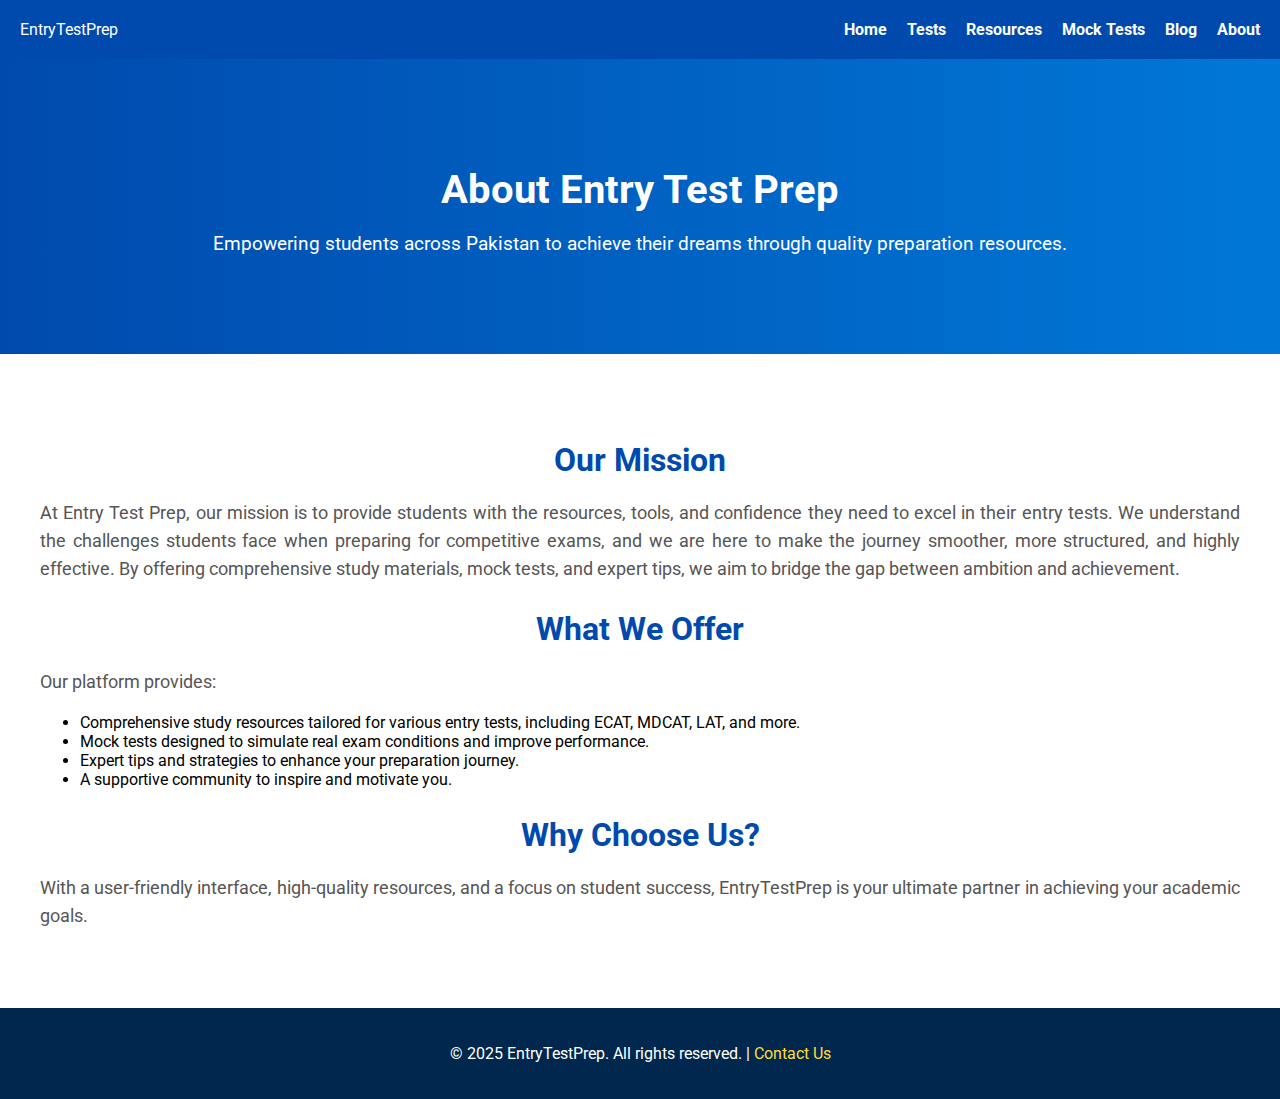
==== about.html @ b8739285 "initial files created" ====
<!DOCTYPE html>
<html lang="en">

<head>
    <meta charset="UTF-8">
    <meta name="viewport" content="width=device-width, initial-scale=1.0">
    <title>About Us - Entry Test Prep</title>
    <link href="https://cdnjs.cloudflare.com/ajax/libs/font-awesome/6.0.0-beta3/css/all.min.css" rel="stylesheet">
    <link href="https://fonts.googleapis.com/css2?family=Roboto:wght@400;700&display=swap" rel="stylesheet">
    <style>
        body {
            margin: 0;
            font-family: 'Roboto', sans-serif;
        }

        header {
            background-color: #004aad;
            color: white;
            padding: 20px;
            position: sticky;
            top: 0;
            z-index: 1000;
        }

        header nav {
            display: flex;
            justify-content: space-between;
            align-items: center;
        }

        header nav ul {
            list-style: none;
            margin: 0;
            padding: 0;
            display: flex;
        }

        header nav ul li {
            margin-left: 20px;
        }

        header nav ul li a {
            text-decoration: none;
            color: white;
            font-weight: bold;
        }

        header nav ul li a:hover {
            color: #ffdd40;
        }

        .about-hero {
            background: linear-gradient(to right, #004aad, #0078d7);
            color: white;
            text-align: center;
            padding: 80px 20px;
        }

        .about-hero h1 {
            font-size: 2.5em;
            margin-bottom: 10px;
        }

        .about-hero p {
            font-size: 1.2em;
        }

        .section {
            padding: 60px 20px;
            max-width: 1200px;
            margin: 0 auto;
        }

        .section h2 {
            font-size: 2em;
            color: #004aad;
            margin-bottom: 20px;
            text-align: center;
        }

        .section p {
            font-size: 1.1em;
            color: #555;
            line-height: 1.6;
            text-align: justify;
        }

        .team {
            display: flex;
            flex-wrap: wrap;
            justify-content: center;
            gap: 20px;
            margin-top: 40px;
        }

        .team-member {
            text-align: center;
            width: 250px;
            border: 1px solid #ddd;
            border-radius: 8px;
            padding: 20px;
            background-color: #f9f9f9;
            box-shadow: 0 2px 5px rgba(0, 0, 0, 0.1);
        }

        .team-member img {
            width: 100px;
            height: 100px;
            border-radius: 50%;
            margin-bottom: 15px;
        }

        .team-member h3 {
            font-size: 1.2em;
            color: #004aad;
            margin-bottom: 5px;
        }

        .team-member p {
            font-size: 0.9em;
            color: #555;
        }

        footer {
            background-color: #00274d;
            color: white;
            text-align: center;
            padding: 20px;
        }

        footer a {
            color: #ffdd40;
            text-decoration: none;
        }

        footer a:hover {
            text-decoration: underline;
        }
    </style>
</head>

<body>
    <header>
        <nav>
            <div class="logo">EntryTestPrep</div>
            <ul>
                <li><a href="index.html">Home</a></li>
                <li><a href="tests.html">Tests</a></li>
                <li><a href="resources.html">Resources</a></li>
                <li><a href="mocks.html">Mock Tests</a></li>
                <li><a href="blog.html">Blog</a></li>
                <li><a href="about.html">About</a></li>
            </ul>
        </nav>
    </header>

    <div class="about-hero">
        <h1>About Entry Test Prep</h1>
        <p>Empowering students across Pakistan to achieve their dreams through quality preparation resources.</p>
    </div>

    <div class="section">
        <h2>Our Mission</h2>
        <p>At Entry Test Prep, our mission is to provide students with the resources, tools, and confidence they need to excel in their entry tests. We understand the challenges students face when preparing for competitive exams, and we are here to make the journey smoother, more structured, and highly effective. By offering comprehensive study materials, mock tests, and expert tips, we aim to bridge the gap between ambition and achievement.</p>
        <h2>What We Offer</h2>
        <p>
            Our platform provides:
        </p>
        <ul>
            <li>Comprehensive study resources tailored for various entry tests, including ECAT, MDCAT, LAT, and more.</li>
            <li>Mock tests designed to simulate real exam conditions and improve performance.</li>
            <li>Expert tips and strategies to enhance your preparation journey.</li>
            <li>A supportive community to inspire and motivate you.</li>
        </ul>

        <h2>Why Choose Us?</h2>
        <p>With a user-friendly interface, high-quality resources, and a focus on student success, EntryTestPrep is your ultimate partner in achieving your academic goals.</p>
    </div>
    <footer>
        <p>&copy; 2025 EntryTestPrep. All rights reserved. | <a href="contact.html">Contact Us</a></p>
    </footer>
</body>

</html>
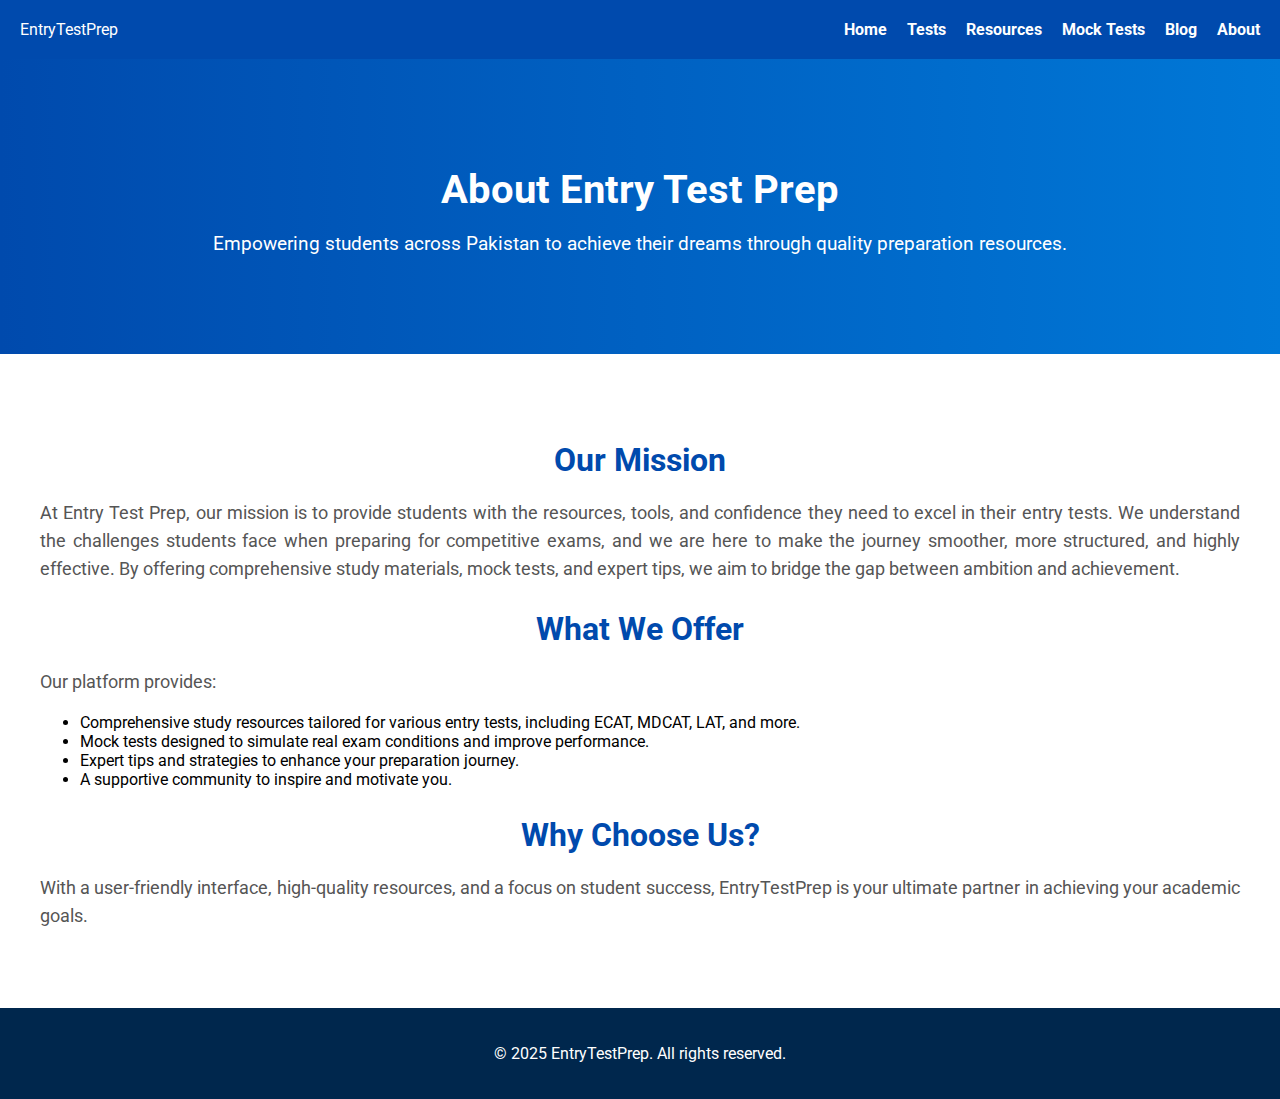
==== commit 5bc624a7: "update" ====
--- a/about.html
+++ b/about.html
@@ -54,6 +54,7 @@
             color: white;
             text-align: center;
             padding: 80px 20px;
+            animation: fadeIn 3s;
         }
 
         .about-hero h1 {
@@ -63,6 +64,16 @@
 
         .about-hero p {
             font-size: 1.2em;
+        }
+
+        @keyframes fadeIn {
+            from {
+                opacity: 0;
+            }
+
+            to {
+                opacity: 1;
+            }
         }
 
         .section {
@@ -177,7 +188,7 @@
         <p>With a user-friendly interface, high-quality resources, and a focus on student success, EntryTestPrep is your ultimate partner in achieving your academic goals.</p>
     </div>
     <footer>
-        <p>&copy; 2025 EntryTestPrep. All rights reserved. | <a href="contact.html">Contact Us</a></p>
+        <p>&copy; 2025 EntryTestPrep. All rights reserved.</p>
     </footer>
 </body>
 
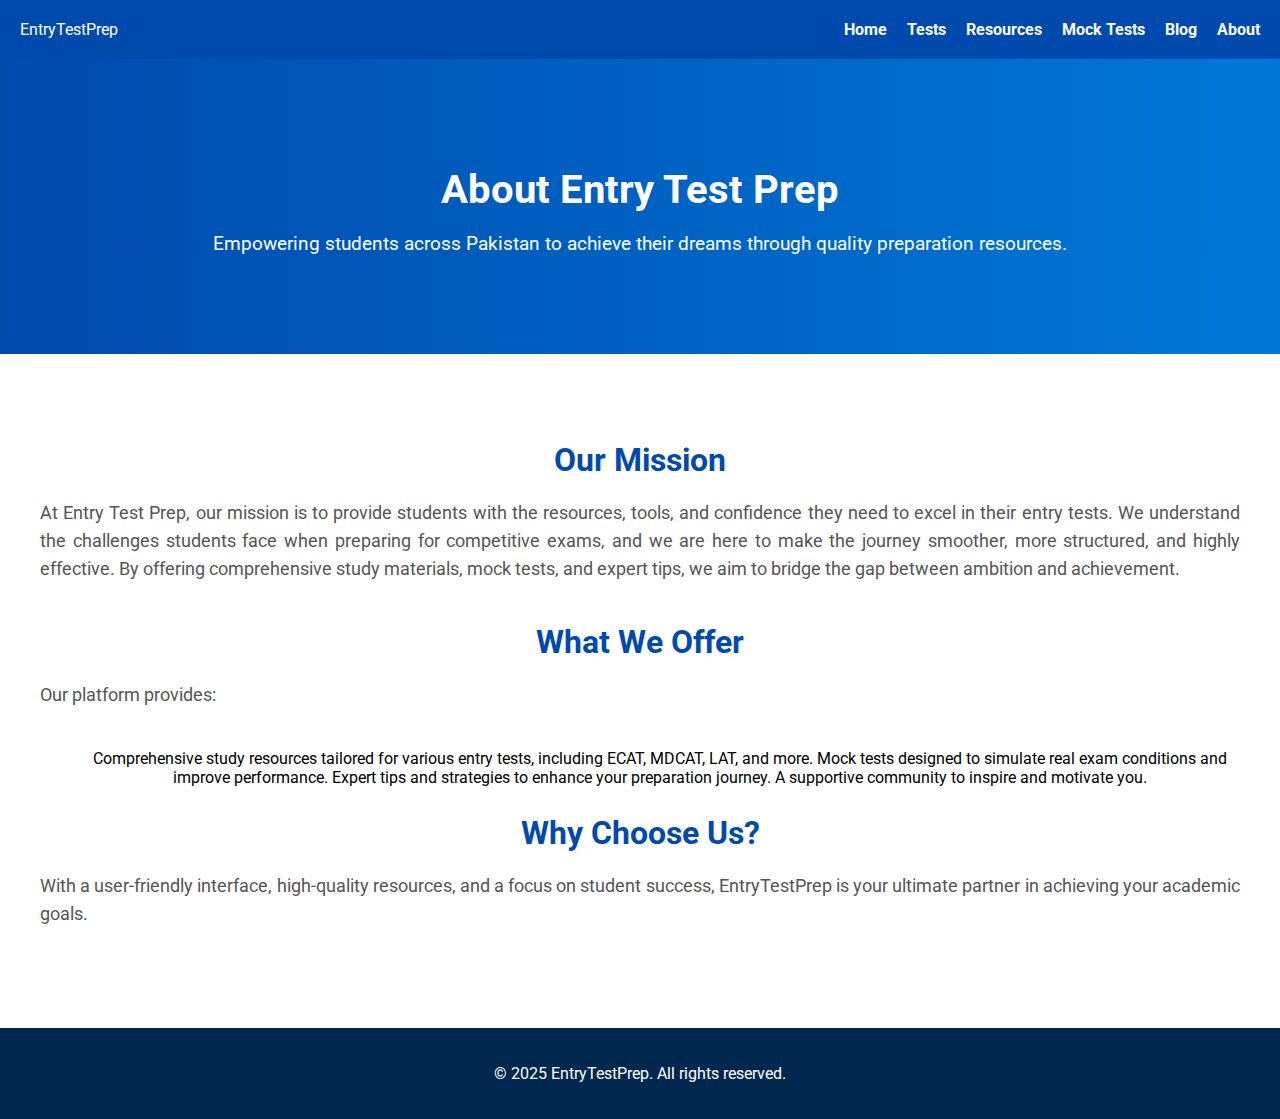
==== commit b30935c4: "changelog" ====
--- a/about.html
+++ b/about.html
@@ -7,147 +7,7 @@
     <title>About Us - Entry Test Prep</title>
     <link href="https://cdnjs.cloudflare.com/ajax/libs/font-awesome/6.0.0-beta3/css/all.min.css" rel="stylesheet">
     <link href="https://fonts.googleapis.com/css2?family=Roboto:wght@400;700&display=swap" rel="stylesheet">
-    <style>
-        body {
-            margin: 0;
-            font-family: 'Roboto', sans-serif;
-        }
-
-        header {
-            background-color: #004aad;
-            color: white;
-            padding: 20px;
-            position: sticky;
-            top: 0;
-            z-index: 1000;
-        }
-
-        header nav {
-            display: flex;
-            justify-content: space-between;
-            align-items: center;
-        }
-
-        header nav ul {
-            list-style: none;
-            margin: 0;
-            padding: 0;
-            display: flex;
-        }
-
-        header nav ul li {
-            margin-left: 20px;
-        }
-
-        header nav ul li a {
-            text-decoration: none;
-            color: white;
-            font-weight: bold;
-        }
-
-        header nav ul li a:hover {
-            color: #ffdd40;
-        }
-
-        .about-hero {
-            background: linear-gradient(to right, #004aad, #0078d7);
-            color: white;
-            text-align: center;
-            padding: 80px 20px;
-            animation: fadeIn 3s;
-        }
-
-        .about-hero h1 {
-            font-size: 2.5em;
-            margin-bottom: 10px;
-        }
-
-        .about-hero p {
-            font-size: 1.2em;
-        }
-
-        @keyframes fadeIn {
-            from {
-                opacity: 0;
-            }
-
-            to {
-                opacity: 1;
-            }
-        }
-
-        .section {
-            padding: 60px 20px;
-            max-width: 1200px;
-            margin: 0 auto;
-        }
-
-        .section h2 {
-            font-size: 2em;
-            color: #004aad;
-            margin-bottom: 20px;
-            text-align: center;
-        }
-
-        .section p {
-            font-size: 1.1em;
-            color: #555;
-            line-height: 1.6;
-            text-align: justify;
-        }
-
-        .team {
-            display: flex;
-            flex-wrap: wrap;
-            justify-content: center;
-            gap: 20px;
-            margin-top: 40px;
-        }
-
-        .team-member {
-            text-align: center;
-            width: 250px;
-            border: 1px solid #ddd;
-            border-radius: 8px;
-            padding: 20px;
-            background-color: #f9f9f9;
-            box-shadow: 0 2px 5px rgba(0, 0, 0, 0.1);
-        }
-
-        .team-member img {
-            width: 100px;
-            height: 100px;
-            border-radius: 50%;
-            margin-bottom: 15px;
-        }
-
-        .team-member h3 {
-            font-size: 1.2em;
-            color: #004aad;
-            margin-bottom: 5px;
-        }
-
-        .team-member p {
-            font-size: 0.9em;
-            color: #555;
-        }
-
-        footer {
-            background-color: #00274d;
-            color: white;
-            text-align: center;
-            padding: 20px;
-        }
-
-        footer a {
-            color: #ffdd40;
-            text-decoration: none;
-        }
-
-        footer a:hover {
-            text-decoration: underline;
-        }
-    </style>
+    <link href="styles.css" rel="stylesheet">
 </head>
 
 <body>
@@ -178,10 +38,10 @@
             Our platform provides:
         </p>
         <ul>
-            <li>Comprehensive study resources tailored for various entry tests, including ECAT, MDCAT, LAT, and more.</li>
-            <li>Mock tests designed to simulate real exam conditions and improve performance.</li>
-            <li>Expert tips and strategies to enhance your preparation journey.</li>
-            <li>A supportive community to inspire and motivate you.</li>
+            Comprehensive study resources tailored for various entry tests, including ECAT, MDCAT, LAT, and more.
+            Mock tests designed to simulate real exam conditions and improve performance.
+            Expert tips and strategies to enhance your preparation journey.
+            A supportive community to inspire and motivate you.
         </ul>
 
         <h2>Why Choose Us?</h2>
--- a/styles.css
+++ b/styles.css
@@ -0,0 +1,371 @@
+body {
+    margin: 0;
+    font-family: 'Roboto', sans-serif;
+}
+
+header {
+    background-color: #004aad;
+    color: white;
+    padding: 20px;
+    position: sticky;
+    top: 0;
+    z-index: 1000;
+}
+
+header nav {
+    display: flex;
+    justify-content: space-between;
+    align-items: center;
+}
+
+header nav ul {
+    list-style: none;
+    margin: 0;
+    padding: 0;
+    display: flex;
+}
+
+header nav ul li {
+    margin-left: 20px;
+}
+
+header nav ul li a {
+    text-decoration: none;
+    color: white;
+    font-weight: bold;
+}
+
+header nav ul li a:hover {
+    color: #ffdd40;
+}
+
+.hero {
+    background: linear-gradient(to right, #004aad, #0078d7);
+    color: white;
+    text-align: center;
+    padding: 100px 20px;
+    animation: fadeIn 3s;
+}
+
+.hero h1 {
+    font-size: 3em;
+    margin-bottom: 10px;
+}
+
+.hero p {
+    font-size: 1.2em;
+}
+
+@keyframes fadeIn {
+    from {
+        opacity: 0;
+    }
+    to {
+        opacity: 1;
+    }
+}
+
+.section {
+    padding: 60px 20px;
+    text-align: center;
+}
+
+.section h2 {
+    font-size: 2.5em;
+    color: #004aad;
+    margin-bottom: 20px;
+}
+
+.section p {
+    font-size: 1.1em;
+    color: #555;
+    margin-bottom: 40px;
+}
+
+.btn {
+    display: inline-block;
+    padding: 10px 20px;
+    font-size: 1em;
+    color: white;
+    background-color: #004aad;
+    border: none;
+    border-radius: 5px;
+    text-decoration: none;
+    transition: background 0.3s;
+}
+
+.btn:hover {
+    background-color: #003280;
+}
+.about-hero {
+    background: linear-gradient(to right, #004aad, #0078d7);
+    color: white;
+    text-align: center;
+    padding: 80px 20px;
+    animation: fadeIn 3s;
+}
+
+.about-hero h1 {
+    font-size: 2.5em;
+    margin-bottom: 10px;
+}
+
+.about-hero p {
+    font-size: 1.2em;
+}
+
+@keyframes fadeIn {
+    from {
+        opacity: 0;
+    }
+
+    to {
+        opacity: 1;
+    }
+}
+
+.section {
+    padding: 60px 20px;
+    max-width: 1200px;
+    margin: 0 auto;
+}
+
+.section h2 {
+    font-size: 2em;
+    color: #004aad;
+    margin-bottom: 20px;
+    text-align: center;
+}
+
+.section p {
+    font-size: 1.1em;
+    color: #555;
+    line-height: 1.6;
+    text-align: justify;
+}
+
+.team {
+    display: flex;
+    flex-wrap: wrap;
+    justify-content: center;
+    gap: 20px;
+    margin-top: 40px;
+}
+
+.team-member {
+    text-align: center;
+    width: 250px;
+    border: 1px solid #ddd;
+    border-radius: 8px;
+    padding: 20px;
+    background-color: #f9f9f9;
+    box-shadow: 0 2px 5px rgba(0, 0, 0, 0.1);
+}
+
+.team-member img {
+    width: 100px;
+    height: 100px;
+    border-radius: 50%;
+    margin-bottom: 15px;
+}
+
+.team-member h3 {
+    font-size: 1.2em;
+    color: #004aad;
+    margin-bottom: 5px;
+}
+
+.team-member p {
+    font-size: 0.9em;
+    color: #555;
+}
+.blog-container {
+    display: flex;
+    flex-wrap: wrap;
+    gap: 20px;
+    justify-content: center;
+}
+
+.blog-card {
+    width: 300px;
+    border: 1px solid #ddd;
+    border-radius: 8px;
+    padding: 20px;
+    background-color: #f9f9f9;
+    box-shadow: 0 2px 5px rgba(0, 0, 0, 0.1);
+    text-align: center;
+}
+
+.blog-card h3 {
+    font-size: 1.5em;
+    color: #004aad;
+    margin-bottom: 10px;
+}
+
+.blog-card p {
+    font-size: 1em;
+    color: #555;
+    margin-bottom: 15px;
+}
+
+.blog-card a {
+    display: inline-block;
+    padding: 10px 15px;
+    font-size: 1em;
+    color: white;
+    background-color: #004aad;
+    border-radius: 5px;
+    text-decoration: none;
+    transition: background 0.3s;
+}
+
+.blog-card a:hover {
+    background-color: #003280;
+}
+.mock-tests-container {
+    display: flex;
+    flex-wrap: wrap;
+    gap: 20px;
+    margin-top: 40px;
+    justify-content: center;
+}
+
+.mock-test-card {
+    width: 300px;
+    border: 1px solid #ddd;
+    border-radius: 8px;
+    padding: 20px;
+    background-color: #f9f9f9;
+    box-shadow: 0 2px 5px rgba(0, 0, 0, 0.1);
+    text-align: center;
+}
+
+.mock-test-card h3 {
+    font-size: 1.5em;
+    color: #004aad;
+    margin-bottom: 10px;
+}
+
+.mock-test-card p {
+    font-size: 1em;
+    color: #555;
+    margin-bottom: 15px;
+}
+
+.mock-test-card a {
+    display: inline-block;
+    padding: 10px 15px;
+    font-size: 1em;
+    color: white;
+    background-color: #004aad;
+    border-radius: 5px;
+    text-decoration: none;
+    transition: background 0.3s;
+}
+
+.mock-test-card a:hover {
+    background-color: #003280;
+}
+.resources-container {
+    display: flex;
+    flex-wrap: wrap;
+    gap: 20px;
+    justify-content: center;
+}
+
+.resource-card {
+    width: 300px;
+    border: 1px solid #ddd;
+    border-radius: 8px;
+    padding: 20px;
+    background-color: #f9f9f9;
+    box-shadow: 0 2px 5px rgba(0, 0, 0, 0.1);
+    text-align: center;
+}
+
+.resource-card h3 {
+    font-size: 1.5em;
+    color: #004aad;
+    margin-bottom: 10px;
+}
+
+.resource-card p {
+    font-size: 1em;
+    color: #555;
+    margin-bottom: 15px;
+}
+
+.resource-card a {
+    display: inline-block;
+    padding: 10px 15px;
+    font-size: 1em;
+    color: white;
+    background-color: #004aad;
+    border-radius: 5px;
+    text-decoration: none;
+    transition: background 0.3s;
+}
+
+.resource-card a:hover {
+    background-color: #003280;
+}
+.tests-container {
+    display: flex;
+    flex-wrap: wrap;
+    gap: 20px;
+    margin-top: 40px;
+    justify-content: center;
+}
+
+.test-card {
+    width: 300px;
+    border: 1px solid #ddd;
+    border-radius: 8px;
+    padding: 20px;
+    background-color: #f9f9f9;
+    box-shadow: 0 2px 5px rgba(0, 0, 0, 0.1);
+}
+
+.test-card h3 {
+    font-size: 1.5em;
+    color: #004aad;
+    margin-bottom: 10px;
+}
+
+.test-card p {
+    font-size: 1em;
+    color: #555;
+    margin-bottom: 15px;
+}
+
+.test-card a {
+    display: inline-block;
+    padding: 10px 15px;
+    font-size: 1em;
+    color: white;
+    background-color: #004aad;
+    border-radius: 5px;
+    text-decoration: none;
+    transition: background 0.3s;
+}
+
+.test-card a:hover {
+    background-color: #003280;
+}
+
+
+footer {
+    background-color: #00274d;
+    color: white;
+    text-align: center;
+    padding: 20px;
+}
+
+footer a {
+    color: #ffdd40;
+    text-decoration: none;
+}
+
+footer a:hover {
+    text-decoration: underline;
+}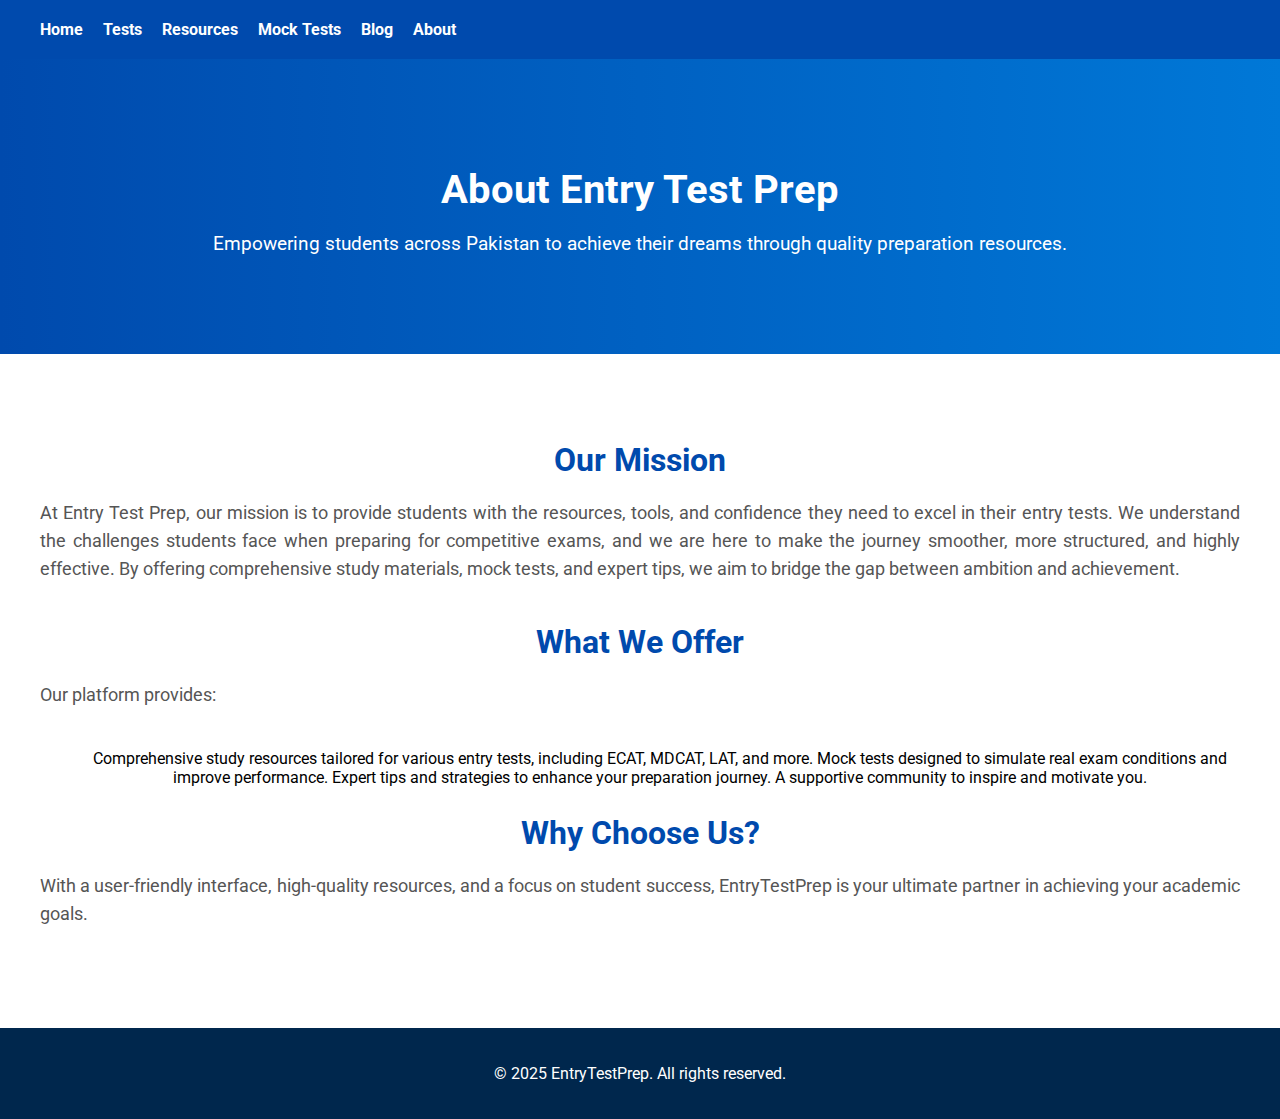
==== commit 791b2dd5: "upd" ====
--- a/about.html
+++ b/about.html
@@ -13,7 +13,6 @@
 <body>
     <header>
         <nav>
-            <div class="logo">EntryTestPrep</div>
             <ul>
                 <li><a href="index.html">Home</a></li>
                 <li><a href="tests.html">Tests</a></li>
--- a/styles.css
+++ b/styles.css
@@ -10,6 +10,8 @@
     position: sticky;
     top: 0;
     z-index: 1000;
+    max-width: 100%;
+    overflow: hidden;
 }
 
 header nav {
@@ -44,7 +46,7 @@
     color: white;
     text-align: center;
     padding: 100px 20px;
-    animation: fadeIn 3s;
+    animation: fadeIn 2s;
 }
 
 .hero h1 {
@@ -102,7 +104,7 @@
     color: white;
     text-align: center;
     padding: 80px 20px;
-    animation: fadeIn 3s;
+    animation: fadeIn 2s;
 }
 
 .about-hero h1 {
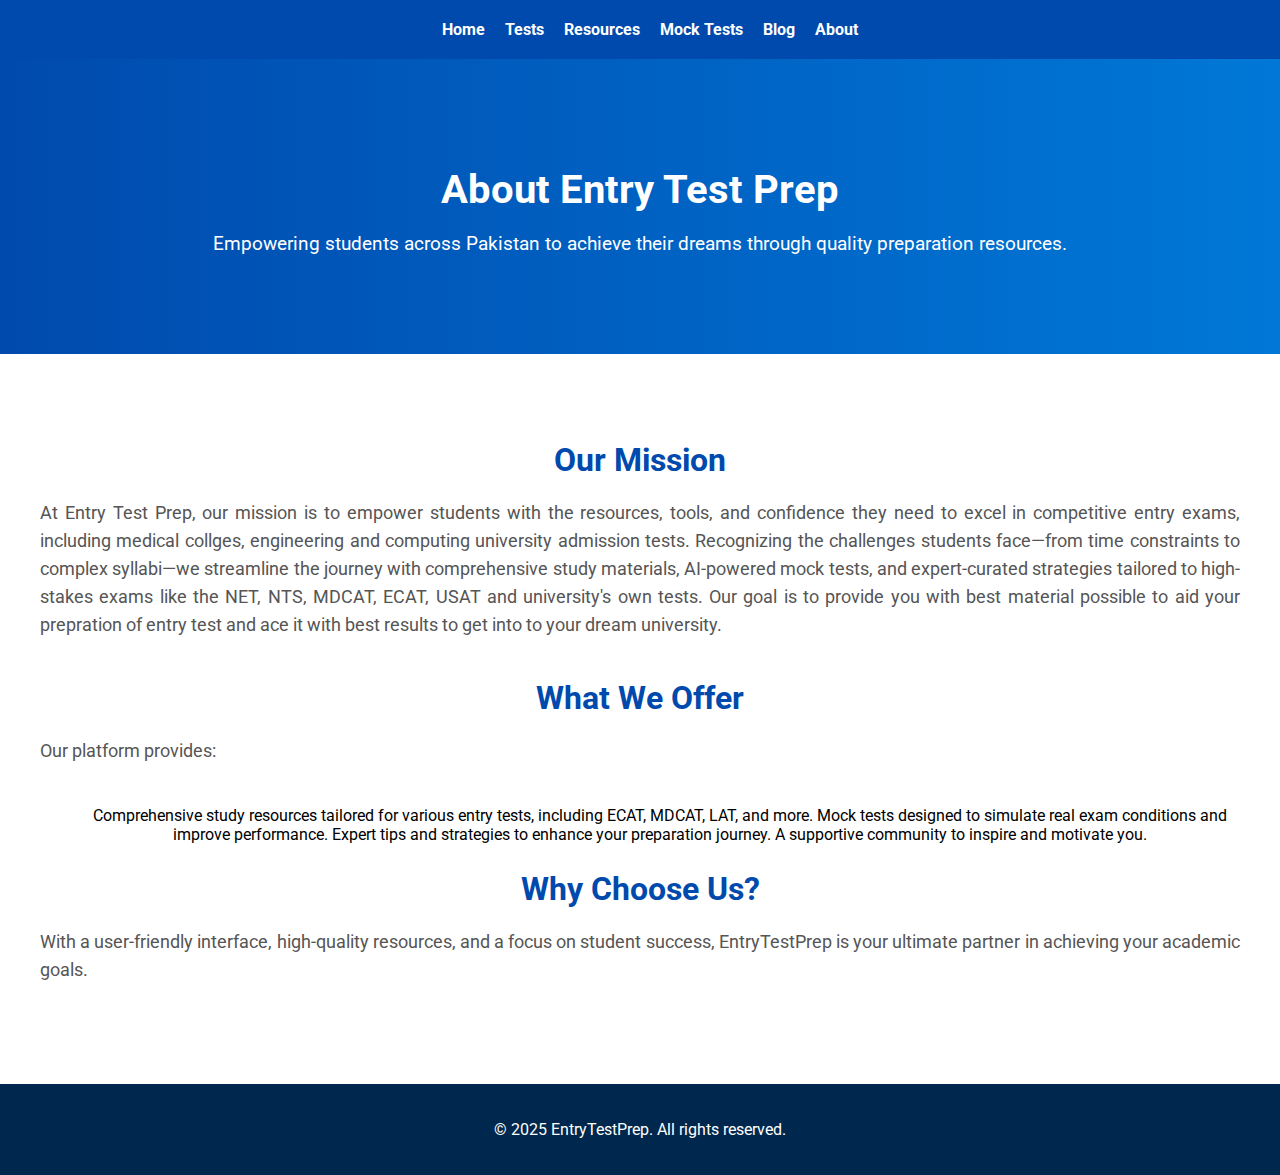
==== commit 13c33120: "Update about.html" ====
--- a/about.html
+++ b/about.html
@@ -31,7 +31,7 @@
 
     <div class="section">
         <h2>Our Mission</h2>
-        <p>At Entry Test Prep, our mission is to provide students with the resources, tools, and confidence they need to excel in their entry tests. We understand the challenges students face when preparing for competitive exams, and we are here to make the journey smoother, more structured, and highly effective. By offering comprehensive study materials, mock tests, and expert tips, we aim to bridge the gap between ambition and achievement.</p>
+        <p>At Entry Test Prep, our mission is to empower students with the resources, tools, and confidence they need to excel in competitive entry exams, including medical collges, engineering and computing university admission tests. Recognizing the challenges students face—from time constraints to complex syllabi—we streamline the journey with comprehensive study materials, AI-powered mock tests, and expert-curated strategies tailored to high-stakes exams like the NET, NTS, MDCAT, ECAT, USAT and university's own tests. Our goal is to provide you with best material possible to aid your prepration of entry test and ace it with best results to get into to your dream university.</p>
         <h2>What We Offer</h2>
         <p>
             Our platform provides:
--- a/styles.css
+++ b/styles.css
@@ -6,6 +6,9 @@
 header {
     background-color: #004aad;
     color: white;
+    display: flex;
+    align-items: center;
+    justify-content: space-evenly;
     padding: 20px;
     position: sticky;
     top: 0;
